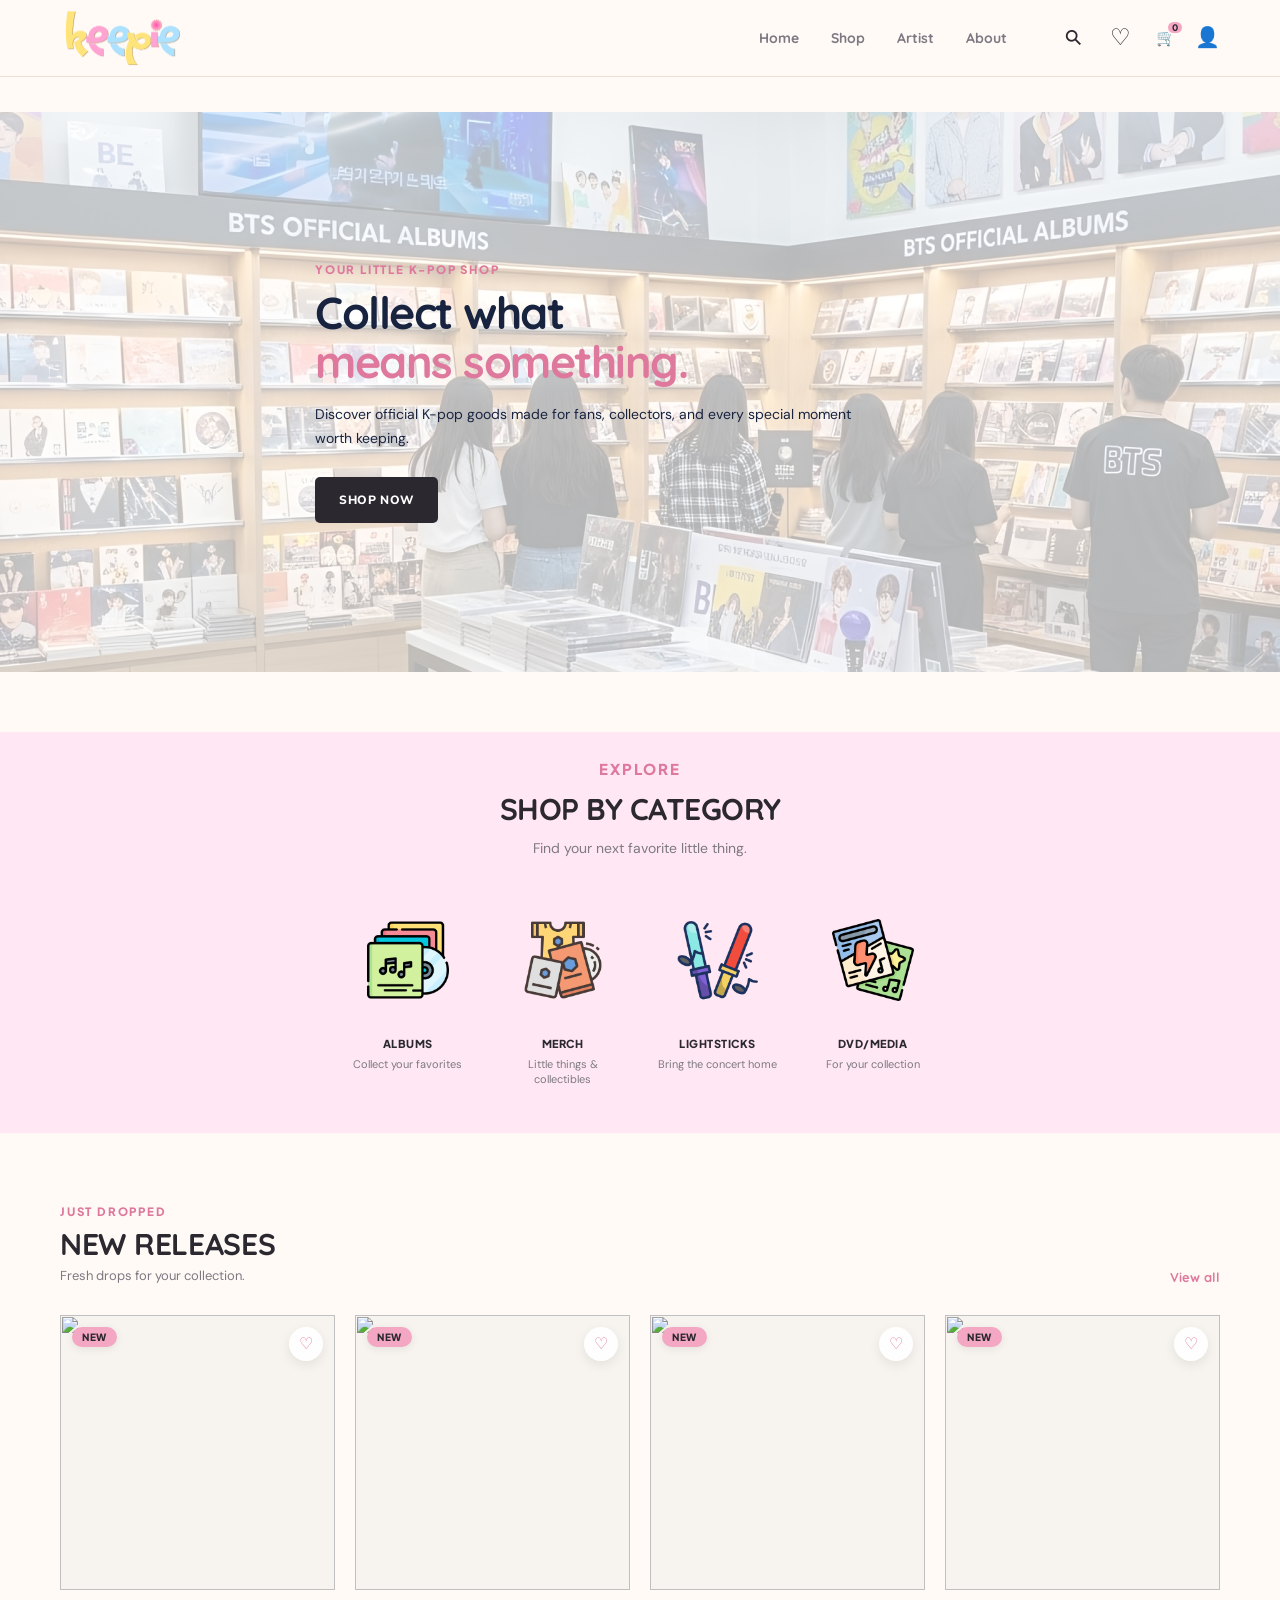
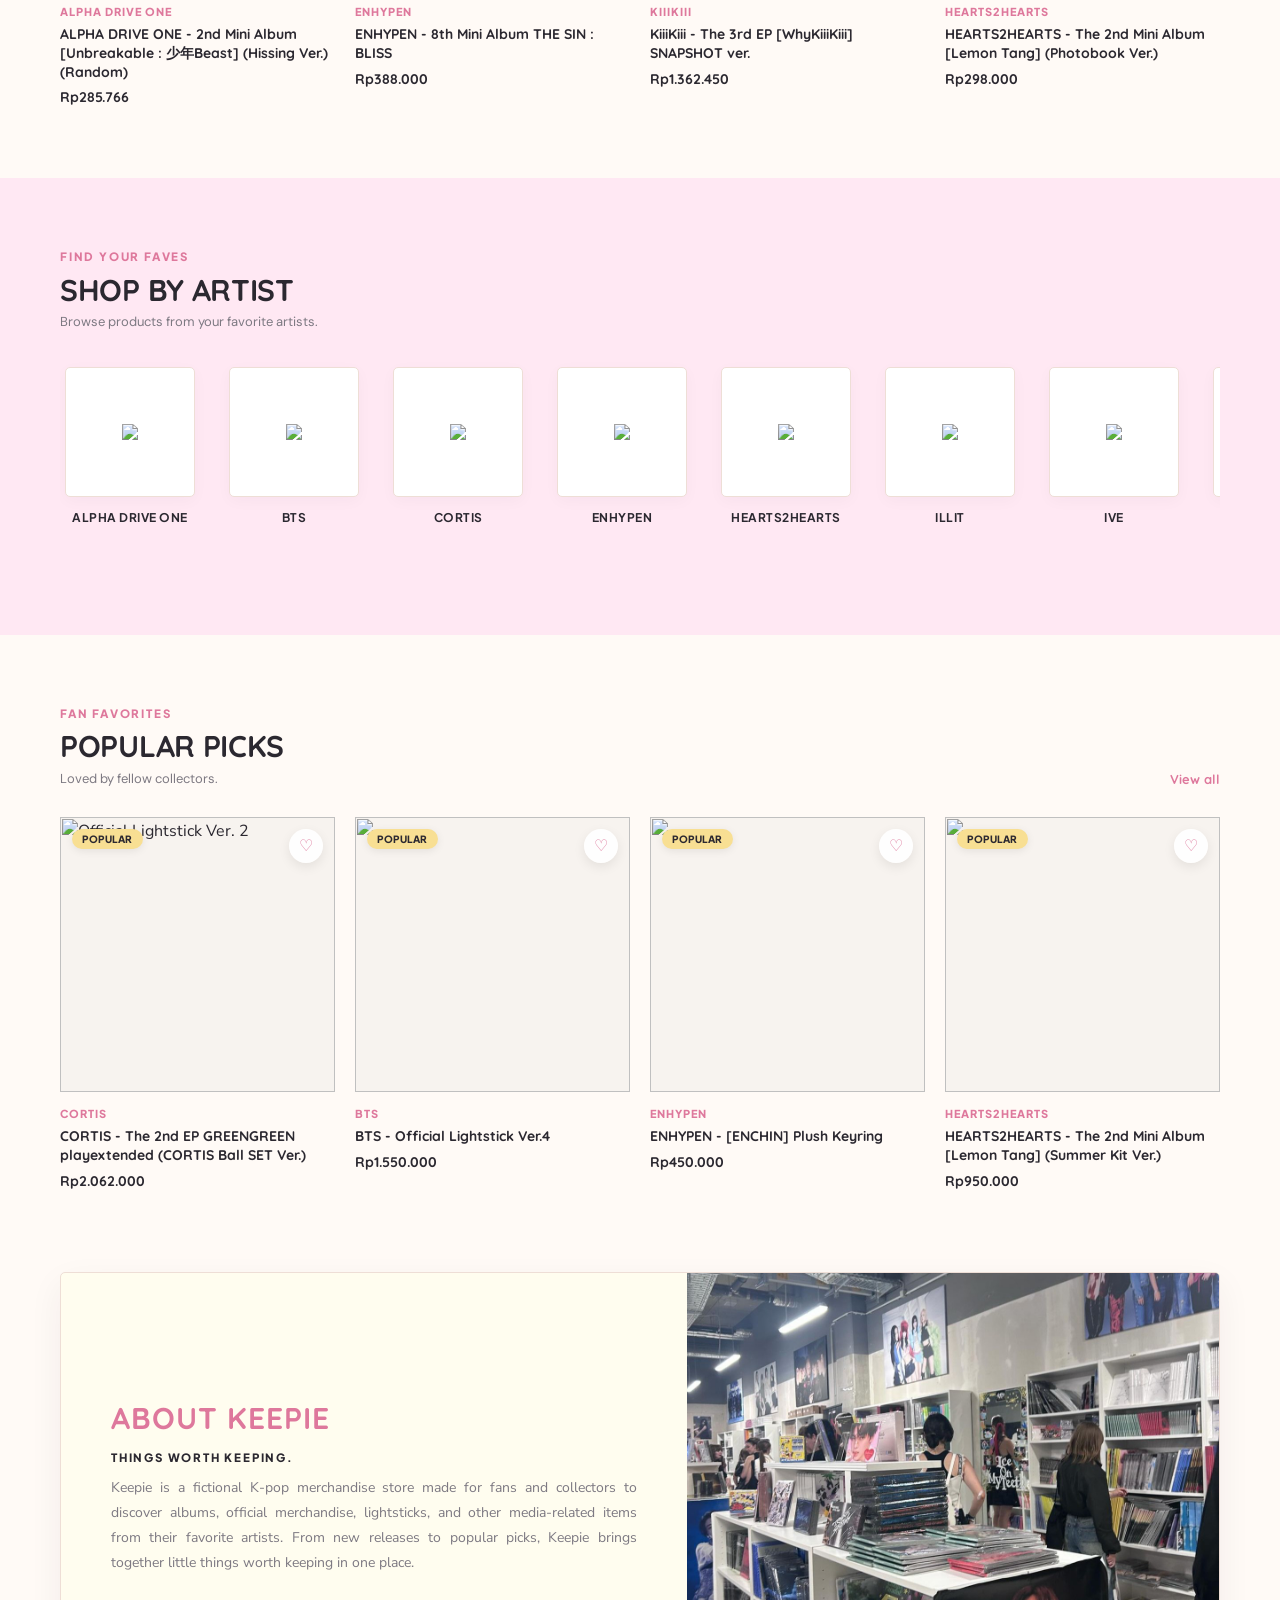
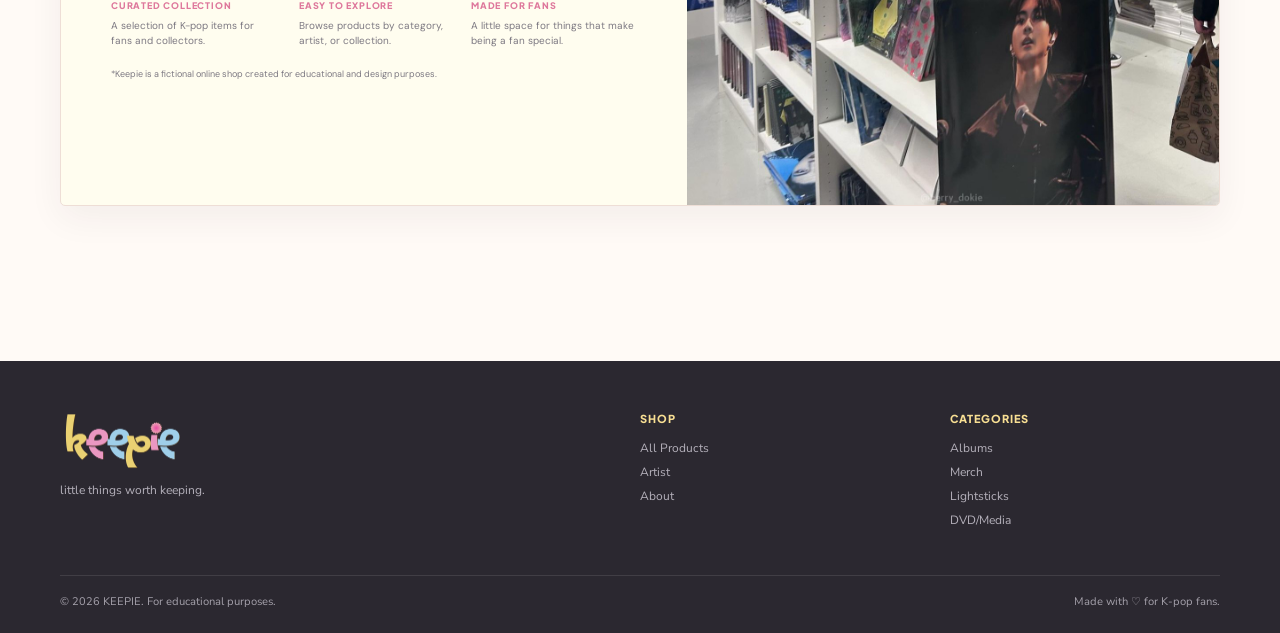
==== index.html @ accd7c85 "Update and rename home.html to index.html" ====
<html>
<head>
    <meta charset="UTF-8">
    <meta name="viewport" content="width=device-width, initial-scale=1.0">
    <title> Home - KEEPIE </title>

    <!-- font yang dipake -->
    <link rel="preconnect" href="https://fonts.googleapis.com">
    <link rel="preconnect" href="https://fonts.gstatic.com" crossorigin>
    <link href="https://fonts.googleapis.com/css2?family=DM+Sans:wght@400;500;600;700&family=Nunito+Sans:wght@400;500;600;700;800&family=Plus+Jakarta+Sans:wght@400;500;600;700;800&family=Quicksand:wght@600;700&display=swap" rel="stylesheet">

    <!-- hubungin ke file .css-->
    <link rel="stylesheet" href="stylekeepie.css" type="text/css">
</head>
<body>

<!--navbar-->
<header class="site-header">
    <div class="container nav">
        <a class="logo-link" href="index.html"><img src="logo.png" class="site-logo"></a>
        <nav class="desktop-nav">
            <a class="active" href="index.html">Home</a>
            <a href="shop.html">Shop</a>
            <a href="index.html#shop-by-group">Artist</a>
            <a href="index.html#about">About</a>
        </nav>
        <div class="nav-tools">
            <button class="search-btn" type="button" aria-label="Search">&#9906;</button>
            <form class="nav-search" id="navSearch">
                <input type="text" id="searchInput" placeholder="Search products..." autocomplete="off">
            </form>
            <a href="wishlist.html" class="wishlist-btn" aria-label="wishlist">♡</a>
            <a href="cart.html" class="cart-btn" aria-label="Cart"><span class="cart-icon"> &#128722;<b class="cart-count">0</b></span></a>
            <button class="profile-btn" type="button" id="profileBtn" aria-label="Profile">&#128100;</button>
            <button class="menu-btn" aria-label="Menu">&#9776;</button>
        </div>
    </div>
    <div class="mobile-menu">
        <a href="index.html">Home</a>
        <a href="shop.html">Shop</a>
        <a href="index.html#shop-by-group">Artist</a>
        <a href="index.html#about">About</a>
    </div>
</header>

<main>

<!-- hero section -->
<section class="hero">
    <div class="container hero-inner">
        <div class="hero-copy">
            <p class="kicker">YOUR LITTLE K-POP SHOP</p>
            <h1>Collect what<br><em>means something.</em></h1>
            <p class="hero-text">
                Discover official K-pop goods made for fans, collectors,
                and every special moment worth keeping.
            </p>
            <a class="btn btn-dark" href="shop.html">SHOP NOW</a>
        </div>
    </div>
</section>

<!-- kateoiri section -->
<section class="category-band">
    <div class="container section category-section">
    <div class="category-header">
        <p class="kicker">EXPLORE </p>
        <h2>SHOP BY CATEGORY</h2>
        <p>Find your next favorite little thing.</p>
    </div>
        <div class="category-grid">
            <a class="category-item" href="shop.html?category=albums">
                <div class="category-box cat-albums">
                    <img src="album.png" alt="Albums" class="category-icon-img">
                </div>
                <span class="category-name">ALBUMS</span>
                <span class="category-desc">Collect your favorites</span>
            </a>

            <a class="category-item" href="shop.html?category=merch">
                <div class="category-box cat-merchandise">
                    <img src="merchandise.png" alt="Official MD" class="category-icon-img">
                </div>
                <span class="category-name">Merch</span>
                <span class="category-desc">Little things &amp; collectibles</span>
            </a>

            <a class="category-item" href="shop.html?category=lightsticks">
                <div class="category-box cat-lightsticks">
                    <img src="lightstick.png" alt="Lightsticks" class="category-icon-img">
                </div>
                <span class="category-name">LIGHTSTICKS</span>
                <span class="category-desc">Bring the concert home</span>
            </a>

            <a class="category-item" href="shop.html?category=dvd/media">
                <div class="category-box cat-dvdmedia">
                    <img src="dvdmedia.png" alt="DVD/Media" class="category-icon-img">
                </div>
                <span class="category-name">DVD/Media</span>
                <span class="category-desc">For your collection</span>
            </a>
        </div>
    </div>
</section>

<!-- new releases-->
<section class="container section">
    <div class="section-head">
        <div>
            <p class="kicker">JUST DROPPED</p>
            <h2>NEW RELEASES</h2>
            <p>Fresh drops for your collection.</p>
        </div>
        <a class="view-link" href="shop.html?filter=new">View all</a>
    </div>

    <div class="product-grid">
        <a class="product-card" href="product.html?product=1" data-product-id="1">
            <div class="product-photo">
                <span class="badge">NEW</span><span class="heart" data-product-id="1"> &#9825;</span>
                <img src="https://en.mnetplusmerch.com/web/product/big/202608/77d83eed0f9fd78871eaca6d28cc9b85.jpg" class="product-img">
            </div>
            <p class="product-group">ALPHA DRIVE ONE</p>
            <h3>ALPHA DRIVE ONE - 2nd Mini Album [Unbreakable : 少年Beast] (Hissing Ver.) (Random)</h3>
            <strong>Rp285.766</strong>
        </a>

        <a class="product-card" href="product.html?product=2" data-product-id="2">
            <div class="product-photo">
                <span class="badge">NEW</span><span class="heart" data-product-id="2"> &#9825;</span>
                <img src="https://i.pinimg.com/736x/ba/cd/47/bacd47ed489b3a46aad5fe99c3434fbf.jpg" class="product-img">
            </div>
            <p class="product-group">ENHYPEN</p>
            <h3>ENHYPEN - 8th Mini Album THE SIN : BLISS</h3>
            <strong>Rp388.000</strong>
        </a>

        <a class="product-card" href="product.html?product=3" data-product-id="3">
            <div class="product-photo">
                <span class="badge">NEW</span><span class="heart" data-product-id="3"> &#9825;</span>
                <img src="https://i.pinimg.com/736x/39/43/08/3943081c1018b08b7e806b2ec2270108.jpg" class="product-img">
            </div>
            <p class="product-group">KiiiKiii</p>
            <h3>KiiiKiii - The 3rd EP [WhyKiiiKiii] SNAPSHOT ver.</h3>
            <strong>Rp1.362.450</strong>
        </a>

        <a class="product-card" href="product.html?product=4" data-product-id="4">
            <div class="product-photo">
                <span class="badge">NEW</span><span class="heart" data-product-id="4"> &#9825;</span>
                <img src="https://i.pinimg.com/736x/1f/88/e7/1f88e73968ad3a13d654480c8b412fb5.jpg" class="product-img">
            </div>
            <p class="product-group">HEARTS2HEARTS</p>
            <h3>HEARTS2HEARTS - The 2nd Mini Album [Lemon Tang] (Photobook Ver.)</h3>
            <strong>Rp298.000</strong>
        </a>
    </div>
</section>

<!-- by artist -->
<section class="groups-band" id="shop-by-group">
    <div class="container section">
        <div class="section-head">
            <div>
                <p class="kicker">FIND YOUR FAVES </p>
                <h2>SHOP BY ARTIST</h2>
                <p>Browse products from your favorite artists.</p>
            </div>
        </div>

        <!-- scroll kesamping -->
        <div class="group-scroll-container">
            <div class="group-track">
                <a class="group-item" href="shop.html?group=alphadriveone">
                    <div class="group-avatar">
                        <img src="https://i.pinimg.com/736x/3d/17/e4/3d17e4671a543151f9c7dec17cc8c8da.jpg" class="group-img">
                    </div>
                    <span class="group-name">ALPHA DRIVE ONE</span>
                </a>

                <a class="group-item" href="shop.html?group=bts">
                    <div class="group-avatar">
                        <img src="https://i.pinimg.com/1200x/a9/f1/ea/a9f1ea6ccdd4980c99dd8baee9d8cbe6.jpg" class="group-img">
                    </div>
                    <span class="group-name">BTS</span>
                    </a>

                <a class="group-item" href="shop.html?group=cortis">
                    <div class="group-avatar">
                        <img src="https://i.pinimg.com/736x/c2/b3/9b/c2b39b810b030048a4a2a748a4bba0ff.jpg" class="group-img">
                    </div>
                    <span class="group-name">CORTIS</span>
                </a>

                <a class="group-item" href="shop.html?group=enhypen">
                    <div class="group-avatar">
                        <img src="https://i.pinimg.com/736x/a4/cb/b9/a4cbb91c7441c256dba96472b3757f2f.jpg" class="group-img">
                    </div>
                    <span class="group-name">ENHYPEN</span>
                </a>

                <a class="group-item" href="shop.html?group=hearts2hearts">
                    <div class="group-avatar">
                        <img src="https://i.pinimg.com/736x/79/db/74/79db74cd44ca5c2ebd9c15b95bd6b8ca.jpg" class="group-img">
                    </div>
                    <span class="group-name">HEARTS2HEARTS</span>
                </a>

                <a class="group-item" href="shop.html?group=illit">
                    <div class="group-avatar">
                        <img src="https://i.pinimg.com/736x/29/01/ae/2901aeef17a4381ca5fa66e396f19869.jpg" class="group-img">
                    </div>
                    <span class="group-name">ILLIT</span>
                </a>

                <a class="group-item" href="shop.html?group=ive">
                    <div class="group-avatar">
                        <img src="https://i.pinimg.com/1200x/51/da/a6/51daa644cd45152089a0c32e3e23a999.jpg" class="group-img">
                    </div>
                    <span class="group-name">IVE</span>
                </a>

                <a class="group-item" href="shop.html?group=kiiikiii">
                    <div class="group-avatar">
                        <img src="https://i.pinimg.com/736x/4d/80/db/4d80db79898eb2b224d85000b3ace02d.jpg" class="group-img">
                    </div>
                        <span class="group-name">KiiiKiii</span>
                </a>

                <a class="group-item" href="shop.html?group=lesserafim">
                    <div class="group-avatar">
                        <img src="https://i.pinimg.com/736x/5c/13/bf/5c13bf37fbbac768f5382a1f93b47a56.jpg" class="group-img">
                    </div>
                    <span class="group-name">LE SSERAFIM</span>
                </a>

                <a class="group-item" href="shop.html?group=lngshot">
                    <div class="group-avatar">
                        <img src="https://i.pinimg.com/736x/2b/59/7f/2b597f3d410b8467bdf4d1f2b4db43e2.jpg" class="group-img">
                    </div>
                    <span class="group-name">LNGSHOT</span>
                </a>

                <a class="group-item" href="shop.html?group=seventeen">
                    <div class="group-avatar">
                        <img src="https://i.pinimg.com/736x/79/33/b9/7933b981bbcf4d7626b9b40b9a315b5c.jpg" class="group-img">
                    </div>
                    <span class="group-name">SEVENTEEN</span>
                </a>

                <a class="group-item" href="shop.html?group=txt">
                    <div class="group-avatar">
                        <img src="https://i.pinimg.com/736x/33/79/9e/33799ea0cb477bab11f91ab8d3fb42dd.jpg" class="group-img">
                    </div>
                    <span class="group-name">TOMORROW X TOGETHER</span>
                </a>
            </div>
        </div>
    </div>
</section>

<!-- populer section -->
<section class="container section">
    <div class="section-head">
        <div>
            <p class="kicker">FAN FAVORITES</p>
            <h2>POPULAR PICKS</h2>
            <p>Loved by fellow collectors.</p>
        </div>
        <a class="view-link" href="shop.html?filter=popular">View all</a>
    </div>

    <div class="product-grid">
        <a class="product-card" href="product.html?product=5" data-product-id="5">
            <div class="product-photo">
                <span class="badge popular">POPULAR</span><span class="heart" data-product-id="5">&#9825;</span>
                <img src="https://i.pinimg.com/1200x/25/65/44/25654432dec73aa7f041a34bcf419764.jpg" alt="Official Lightstick Ver. 2" class="product-img">
            </div>
            <p class="product-group">CORTIS</p>
            <h3>CORTIS - The 2nd EP GREENGREEN playextended (CORTIS Ball SET Ver.)</h3>
            <strong>Rp2.062.000</strong>
        </a>

        <a class="product-card" href="product.html?product=6" data-product-id="6">
            <div class="product-photo">
            <span class="badge popular">POPULAR</span><span class="heart" data-product-id="6">&#9825;</span>
            <img src="https://i.pinimg.com/736x/e0/84/32/e08432169a80a53afdbaaf6c011c9276.jpg" class="product-img">
            </div>
            <p class="product-group">BTS</p>
            <h3>BTS - Official Lightstick Ver.4</h3>
            <strong>Rp1.550.000</strong>
        </a>

        <a class="product-card" href="product.html?product=7" data-product-id="7">
            <div class="product-photo">
                <span class="badge popular">POPULAR</span><span class="heart" data-product-id="7">&#9825;</span>
                <img src="https://cdn-contents.weverseshop.io/public/shop/43b265eab5c2b5bc89a45ef41bae728a.png?w=720&q=95" class="product-img">
            </div>
            <p class="product-group">ENHYPEN</p>
            <h3>ENHYPEN - [ENCHIN] Plush Keyring </h3>
            <strong>Rp450.000</strong>
        </a>

        <a class="product-card" href="product.html?product=8" data-product-id="8">
            <div class="product-photo">
                <span class="badge popular">POPULAR</span><span class="heart" data-product-id="8">&#9825;</span>
                <img src="https://i.pinimg.com/1200x/b7/aa/41/b7aa41b683fe184dc34773e92db7ea4a.jpg" class="product-img">
            </div>
            <p class="product-group">HEARTS2HEARTS</p>
            <h3>HEARTS2HEARTS - The 2nd Mini Album [Lemon Tang] (Summer Kit Ver.)</h3>
            <strong>Rp950.000</strong>
        </a>
    </div>
</section>
</main>

<!-- about section -->
<section class="about-intro" id="about">
    <div class="container">
        <div class="about-intro-inner">
            <div class="about-intro-content">
                <p class="about-label">ABOUT KEEPIE</p>
                <h2>THINGS WORTH KEEPING.</h2>
                <p class="about-text">
                    Keepie is a fictional K-pop merchandise store made for
                    fans and collectors to discover albums, official
                    merchandise, lightsticks, and other media-related items
                    from their favorite artists. From new releases to popular picks, Keepie brings together
                    little things worth keeping in one place.
                </p>
                <div class="about-features">
                    <div class="about-feature">
                        <strong>CURATED COLLECTION</strong>
                        <span>A selection of K-pop items for fans and collectors.</span>
                    </div>
                    <div class="about-feature">
                        <strong>EASY TO EXPLORE</strong>
                        <span>Browse products by category, artist, or collection.</span>
                    </div>
                    <div class="about-feature">
                        <strong>MADE FOR FANS</strong>
                        <span>A little space for things that make being a fan special.</span>
                    </div>
                </div>
                <p class="about-note">
                    *Keepie is a fictional online shop created for educational
                    and design purposes.
                </p>
            </div>
            <div class="about-intro-image">
                <img src="about.jpg" alt="Keepie collection">
            </div>
        </div>
    </div>
</section>

<!-- footer -->
<footer class="footer">
    <div class="container footer-grid">
        <div>
            <a class="logo-link footer-logo" href="index.html">
                <img src="logo.png" alt="KEEPIE Logo" class="site-logo">
            </a><p>little things worth keeping.</p>
        </div>
        <div>
            <h4>Shop</h4>
            <a href="shop.html">All Products</a>
            <a href="index.html#shop-by-group">Artist</a>
            <a href="index.html#about">About</a>
        </div>
        <div>
            <h4>Categories</h4>
            <a href="shop.html?category=albums">Albums</a>
            <a href="shop.html?category=merch">Merch</a>
            <a href="shop.html?category=lightsticks">Lightsticks</a>
            <a href="shop.html?category=photocards">DVD/Media</a>
        </div>
    </div>
    <div class="container footer-bottom">
        &copy; 2026 KEEPIE. For educational purposes. <span>Made with &#9825; for K-pop fans.</span>
    </div>
</footer>

<!-- kartu login -->
<div class="login-modal" id="loginModal">
    <div class="login-box">
        <button type="button" class="login-close" id="loginClose" > × </button>
        <p class="login-kicker">WELCOME TO KEEPIE</p>
        <h2>Login to continue</h2>
        <p class="login-description">
            Please log in before adding products to your cart or making a purchase.
        </p>
        <div class="login-form-group">
            <label for="loginUsername">Username or Email</label>
            <input type="text" id="loginUsername" placeholder="Your username or email" >
        </div>
        <div class="login-form-group">
            <label for="loginPassword">Password</label>
            <input type="password" id="loginPassword" placeholder="Your password" >
        </div>
        <p class="login-error" id="loginError"></p>
        <button type="button" class="login-submit" id="loginSubmit" > LOGIN </button>
    </div>
</div>

<script src="keepie.js"></script>

</body>
</html>
---- stylekeepie.css ----
/*  ==========
    menu home
    ==========*/
* {
    margin: 0;
    padding: 0;
    box-sizing: border-box;
}

:root {
    --cream: #fffaf6;
    --white: #ffffff;
    --ink: #2b2830;
    --muted: #7d7982;
    --pink: #f4a7c2;
    --pink-dark: #de789c;
    --pink-soft: #fde8f0;
    --blue: #b9dff2;
    --blue-soft: #eaf6fc;
    --yellow: #f8df93;
    --yellow-soft: #fff6d8;
    --lav: #dac9ed;
    --lav-soft: #f3ecfa;
    --border: #eeded6;
    --shadow: 0 12px 35px rgba(43, 40, 48, 0.06);
    --radius: 20px;
    --max: 1160px;
}

html { scroll-behavior: smooth; }

body {
    font-family: 'Nunito Sans', Arial, sans-serif;
    color: var(--ink);
    background-color: var(--cream);
    line-height: 1.5;
}

a { text-decoration: none; color: inherit; }

button { font: inherit; }

.container {
    width: min(calc(100% - 48px), var(--max));
    margin-left: auto;
    margin-right: auto;
}

/* ==header, navbar== */
.site-header {
    position: sticky;
    top: 0;
    z-index: 50;
    background-color: rgba(255, 250, 246, 0.95);
    border-bottom: 1px solid var(--border);
}

.nav {
    height: 76px;
    display: flex;
    align-items: center;
    gap: 40px;
}
.logo-link { display: inline-flex; align-items: center; }
.site-logo {
    height: 60px;
    width: auto;
    object-fit: contain;
    display: block;
}

.desktop-nav {
    display: flex;
    gap: 32px;
    margin-left: auto;
}
.desktop-nav a {
    font-family: 'Quicksand', sans-serif;
    font-size: 14px;
    font-weight: 700;
    color: var(--muted);
    transition: color 0.2s ease;
}
.desktop-nav a:hover,
.desktop-nav .active {
    color: var(--pink-dark);
}
.search-btn:hover,
.wishlist-btn:hover,
.cart-btn:hover {
    color: var(--pink-dark);
}
.nav-tools {
    display: flex;
    align-items: center;
    gap: 12px;
    margin-left: 10px;
}

.search-btn {
    width: 34px;
    height: 34px;
    display: flex;
    align-items: center;
    justify-content: center;
    border: none;
    background: transparent;
    font-size: 21px;
    color: var(--ink);
    transform: rotate(-45deg);
    cursor: pointer;
}
.nav-search { display: none; }
.nav-search.show { display: block; }
.nav-search input {
    width: 220px;
    height: 34px;
    padding: 0 14px;
    border: 1px solid var(--border);
    border-radius: 20px;
    background-color: white;
    color: var(--ink);
    font-family: 'Plus Jakarta Sans', sans-serif;
    font-size: 12px;
    outline: none;
}
.nav-search input:focus { border-color: var(--pink-dark); }

.wishlist-btn {
    width: 34px;
    height: 34px;
    display: flex;
    align-items: center;
    justify-content: center;
    border: none;
    background: transparent;
    color: var(--ink);
    font-size: 23px;
    cursor: pointer;
}
.wishlist-btn.active { color: var(--pink-dark); }

.cart-btn {
    width: 34px;
    height: 34px;
    display: flex;
    align-items: center;
    justify-content: center;
    border: none;
    background: transparent;
    color: var(--ink);
    padding: 0;
    cursor: pointer;
}
.cart-icon {
    position: relative;
    display: inline-flex;
    align-items: center;
    justify-content: center;
}
.cart-count {
    position: absolute;
    top: -6px;
    right: -8px;
    min-width: 15px;
    height: 15px;
    padding: 0 4px;
    border-radius: 999px;
    background-color: var(--pink);
    color: var(--ink);
    font-family: 'Plus Jakarta Sans', sans-serif;
    font-size: 9px;
    font-weight: 800;
    display: flex;
    align-items: center;
    justify-content: center;
    border: 2px solid var(--cream);
}
.menu-btn {
    display: none;
    border: 0;
    background: none;
    font-size: 24px;
    cursor: pointer;
}
.profile-btn {
    border: none;
    background: none;
    padding: 0;
    font-size: 20px;
    cursor: pointer;
    color: inherit;
}
.mobile-menu {
    display: none;
}

/* ==hero section== */
.hero { padding: 35px 0 60px; }
.hero-inner {
    width: 100%;
    max-width: none;
    min-height: 560px;
    border-radius: 0;
    overflow: hidden;
    display: flex;
    align-items: center;
    justify-content: center;
    background-image:
        linear-gradient(
            rgba(255, 255, 255, 0.70),
            rgba(255, 255, 255, 0.70)
        ), url("herosection.jpg");
    background-size: cover;
    background-position: center;
    padding: 70px 60px;
    box-shadow: none;
}
.kicker {
    font-family: 'Plus Jakarta Sans', sans-serif;
    font-size: 11.5px;
    font-weight: 800;
    letter-spacing: 1.8px;
    color: var(--pink-dark) ;
    margin-bottom: 10px;
}
.hero .kicker { color: var(--pink-dark); }
.hero h1 {
    font-family: 'Quicksand', sans-serif;
    font-weight: 700;
    color: #18233f;
    font-size: clamp(32px, 3.5vw, 48px);
    line-height: 1.08;
    letter-spacing: -1.5px;
}
.hero h1 em { font-style: normal; color: var(--pink-dark); }
.hero-text {
    max-width: 540px;
    margin: 18px 0 26px;
    color: #18233f;
    font-family: 'DM Sans', sans-serif;
    font-size: 14px;
    font-weight: 400;
    line-height: 1.7;
    margin: 18px 0 26px;
}
.hero-copy {
    width: 100%;
    max-width: 650px;
    margin: 0 auto;
    text-align: left;
}

.btn {
    display: inline-flex;
    align-items: center;
    justify-content: center;
    min-height: 46px;
    padding: 0 24px;
    border-radius: 5px;
    font-family: 'Nunito Sans', sans-serif;
    font-size: 12px;
    font-weight: 800;
    letter-spacing: 0.6px;
}
.btn-dark { background-color: var(--ink); color: #ffffff; }
.btn-dark:hover { background-color: var(--pink-dark); transform: translateY(-2px); }
.btn-white { background-color: #ffffff; color: var(--ink); }

/* ==section common== */
.section { padding: 70px 0; }
.section-head {
    display: flex;
    justify-content: space-between;
    align-items: flex-end;
    gap: 20px;
    margin-bottom: 28px;
}
.section-head > div {
    display: flex;
    flex-direction: column;
    align-items: flex-start;
}
.section-head .kicker { margin-bottom: 7px; }
.section-head h2 {
    margin: 0;
    font-family: 'Quicksand', sans-serif;
    font-weight: 700;
    font-size: 30px;
    line-height: 1.15;
    letter-spacing: -0.3px;
}
.section-head p:last-child {
    color: var(--muted);
    font-family: 'DM Sans', sans-serif;
    font-size: 13px;
    font-weight: 400;
    line-height: 1.6;
    margin-top: 5px;
}

.view-link {
    font-family: 'Quicksand', sans-serif;
    font-size: 13px;
    font-weight: 700;
    color: var(--pink-dark);
}

/* ==kategori section== */
.category-band { background-color: #ffe8f3; }
.category-section { padding: 40px 0 60px; /* Jarak atas-bawah pas dan tidak bolong */ }
.category-header { text-align: center; margin-bottom: 36px; }
.category-header .kicker {
    display: inline-block;
    margin-bottom: 6px;
    font-family: 'Plus Jakarta Sans', sans-serif;
    font-size: 15px;
    font-weight: 800;
    letter-spacing: 1.8px;
    color: var(--pink-dark);
}
.category-header h2 {
    font-family: 'Quicksand', sans-serif;
    font-size: 30px;
    font-weight: 700;
    letter-spacing: -0.5px;
    color: var(--ink);
}
.category-header p {
    color: var(--muted);
    font-family: 'DM Sans', sans-serif;
    font-size: 14px;
    font-weight: 400;
    line-height: 1.6;
    margin-top: 5px;
}
.category-grid {
    display: flex;
    justify-content: center;
    align-items: flex-start;
    gap: 40px;
    flex-wrap: wrap;
}
.category-item {
    display: flex;
    flex-direction: column;
    align-items: center;
    text-align: center;
    width: 150px;
    text-decoration: none;
    transition: transform 0.22s ease;
}
.category-item:hover { transform: translateY(-6px); }
.category-box {
    width: 130px !important;
    height: 130px !important;
    aspect-ratio: 1 / 1;
    border-radius: 0;
    background: transparent;
    display: flex;
    align-items: center;
    justify-content: center;
    padding: 24px;
    border: 0;
    box-shadow: none;
    transition: transform 0.22s ease, box-shadow 0.22s ease;
}
.category-item:hover .category-box {
    box-shadow: 0 12px 28px rgba(43, 40, 48, 0.1);
    transform: scale(1.05);
}

.cat-albums,
.cat-merchandise,
.cat-lightsticks,
.cat-dvdmedia { background-color: #ffe8f3 !important; }

.category-icon-img {
    max-width: 100%;
    max-height: 100%;
    width: auto;
    height: auto;
    object-fit: contain;
    display: block;
}
.category-name {
    font-family: 'Plus Jakarta Sans', sans-serif;
    font-size: 13px;
    font-weight: 800;
    letter-spacing: 0.8px;
    margin-top: 14px;
    color: var(--ink);
    text-transform: uppercase;
}
.category-desc {
    font-family: 'DM Sans', sans-serif;
    font-size: 11px;
    font-weight: 400;
    color: var(--muted);
    margin-top: 4px;
    line-height: 1.4;
}

/* ==produk grid== */
.product-grid {
    display: grid;
    grid-template-columns: repeat(4, 1fr);
    gap: 20px;
}
.product-card {
    min-width: 0;
    display: flex;
    flex-direction: column;
}
.product-photo {
    width: 100%;
    aspect-ratio: 1 / 1;
    position: relative;
    overflow: hidden;
    border-radius: 0;
    background-color: #f7f3ef;
}
.product-img {
    width: 100%;
    height: 100%;
    object-fit: cover;
    display: block;
    transition: transform 0.28s ease;
}
.product-card:hover .product-img { transform: scale(1.04); }

.badge {
    position: absolute;
    z-index: 10;
    left: 12px;
    top: 12px;
    background-color: var(--pink);
    color: var(--ink);
    padding: 5px 10px;
    border-radius: 999px;
    font-family: 'Plus Jakarta Sans', sans-serif;
    font-size: 10px;
    font-weight: 800;
    letter-spacing: 0.5px;
    line-height: 1;
    pointer-events: none;
    box-shadow: 0 2px 8px rgba(0, 0, 0, 0.08);
}
.badge.popular { background-color: var(--yellow); }

.heart {
    position: absolute;
    z-index: 10;
    right: 12px;
    top: 12px;
    width: 34px;
    height: 34px;
    display: flex;
    align-items: center;
    justify-content: center;
    border-radius: 50%;
    background-color: rgba(255, 255, 255, 0.92);
    font-size: 16px;
    color: var(--pink-dark);
    box-shadow: 0 4px 12px rgba(0, 0, 0, 0.08);
    transition: transform 0.2s ease, background-color 0.2s ease;
}

.heart:hover { transform: scale(1.1); background-color: #ffffff; }

.product-group {
    font-family: 'Plus Jakarta Sans', sans-serif;
    color: var(--pink-dark);
    font-size: 11px;
    font-weight: 800;
    letter-spacing: 1px;
    margin-top: 14px;
    text-transform: uppercase;
}
.product-card h3 {
    font-family: 'Quicksand', sans-serif;
    font-size: 14px;
    font-weight: 700;
    line-height: 1.35;
    margin-top: 4px;
    color: var(--ink);
}
.product-card strong {
    font-size: 14px;
    display: block;
    margin-top: 6px;
    color: var(--ink);
    font-family: 'Quicksand', sans-serif;
    font-weight: 700;
}

/* ==shop by group== */
.groups-band { background-color: #ffe8f3; }
/* css scroll kesamping */
.group-scroll-container {
    width: 100%;
    overflow-x: auto;
    overflow-y: hidden;
    padding-bottom: 14px;
    scroll-behavior: smooth;
    -webkit-overflow-scrolling: touch;
    scroll-snap-type: x mandatory;
}
.group-scroll-container::-webkit-scrollbar { height: 6px; }
.group-scroll-container::-webkit-scrollbar-track {
    background: rgba(0, 0, 0, 0.04);
    border-radius: 999px;
}
.group-scroll-container::-webkit-scrollbar-thumb {
    background: var(--pink);
    border-radius: 999px;
}
.group-track {
    display: flex;
    gap: 24px;
    width: max-content;
    padding: 6px 4px;
}
.group-item {
    display: flex;
    flex-direction: column;
    align-items: center;
    text-align: center;
    width: 140px;
    scroll-snap-align: start;
    transition: transform 0.2s ease;
}
.group-item:hover { transform: translateY(-4px); }
.group-avatar {
    width: 130px;
    height: 130px;
    border-radius: 5px;
    background-color: #ffffff;
    border: 1px solid var(--border);
    display: flex;
    align-items: center;
    justify-content: center;
    padding: 16px;
    box-shadow: 0 4px 15px rgba(43, 40, 48, 0.03);
    transition: border-color 0.2s ease, box-shadow 0.2s ease;
}
.group-item:hover .group-avatar {
    border-color: var(--pink-dark);
    box-shadow: 0 8px 24px rgba(222, 120, 156, 0.15);
}
.group-img {
    max-width: 100%;
    max-height: 100%;
    object-fit: contain;
    display: block;
}
.group-name {
    font-family: 'Plus Jakarta Sans', sans-serif;
    font-size: 12px;
    font-weight: 700;
    letter-spacing: 0.5px;
    margin-top: 12px;
    color: var(--ink);
    text-transform: uppercase;
}
#shop-by-group { scroll-margin-top: 250px; }

/* ==about section== */
.about-intro { padding: 10px 0 70px; }
.about-intro-inner {
    min-height: 340px;
    display: grid;
    grid-template-columns: 1fr 0.85fr;
    align-items: stretch;
    overflow: hidden;
    background-color: #fffdef;
    border: 1px solid var(--border);
    border-radius: 5px;
    box-shadow: 0 12px 35px rgba(43, 40, 48, 0.06);
}
.about-intro-content {
    padding: 48px 50px;
    display: flex;
    flex-direction: column;
    justify-content: center;
}
.about-label {
    font-family: 'Quicksand', sans-serif;
    font-size: 30px;
    font-weight: 800;
    letter-spacing: 1px;
    color: var(--pink-dark);
    margin-bottom: 8px;
}
.about-intro-content h2 {
    font-family: 'Plus Jakarta Sans', sans-serif;
    font-size: 11.5px;
    font-weight: 800;
    letter-spacing: 1.8px;
    color: var(--ink-dark);
    margin-bottom: 8px;
}
.about-text {
    max-width: 540px;
    font-family: 'Nunito Sans', sans-serif;
    font-size: 14px;
    line-height: 1.8;
    color: var(--muted);
    text-align: justify;
}
.about-features {
    display: grid;
    grid-template-columns: repeat(3, 1fr);
    gap: 14px;
    margin-top: 24px;
}
.about-feature:nth-child(2) { padding-left: 8px; }
.about-feature {
    display: flex;
    flex-direction: column;
    gap: 5px;
}
.about-feature strong {
    font-family: 'Plus Jakarta Sans', sans-serif;
    font-size: 9px;
    font-weight: 800;
    letter-spacing: 0.8px;
    color: var(--pink-dark);
}
.about-feature span {
    font-family: 'DM Sans', sans-serif;
    font-size: 10px;
    line-height: 1.5;
    color: var(--muted);
}
.about-note {
    margin-top: 20px;
    font-family: 'DM Sans', sans-serif;
    font-size: 9px;
    line-height: 1.5;
    color: var(--muted);
}
.about-link {
    align-self: flex-start;
    margin-top: 24px;
    padding: 11px 20px;
    background-color: var(--ink);
    color: #ffffff;
    font-family: 'Nunito Sans', sans-serif;
    font-size: 11px;
    font-weight: 800;
    letter-spacing: 0.7px;
    border-radius: 5px;
    transition:
        transform 0.2s ease,
        background-color 0.2s ease;
}
.about-link:hover { transform: translateY(-2px); background-color: var(--pink-dark); }
.about-intro-image {
    min-height: 340px;
    overflow: hidden;
    background-color: #f5e9e4;
}
.about-intro-image img {
    width: 100%;
    height: 100%;
    object-fit: cover;
    display: block;
    transition: transform 0.4s ease;
}
.about-intro-inner:hover .about-intro-image img { transform: scale(1.03); }
#about { scroll-margin-top: 100px; }

/* ==footer== */
.footer {
    margin-top: 85px;
    background-color: #2b2830;
    color: #ffffff;
    padding: 50px 0 22px;
}
.footer-grid {
    display: grid;
    grid-template-columns: 2fr 1fr 1fr;
    gap: 40px;
}
.footer-logo .site-logo { filter: none; opacity: 0.9; }
.footer p {
    color: #b5b1bb;
    font-size: 12px;
    margin-top: 10px;
    display: block;
}
.footer h4 {
    font-family: 'Plus Jakarta Sans', sans-serif;
    font-size: 11px;
    font-weight: 800;
    letter-spacing: 1px;
    text-transform: uppercase;
    color: var(--yellow);
    margin-bottom: 12px;
}
.footer a:not(.logo-link) {
    display: block;
    color: #b5b1bb;
    font-size: 12px;
    margin: 6px 0;
    transition: color 0.2s ease;
}
.footer a:not(.logo-link):hover { color: #ffffff; }
.footer-bottom {
    margin-top: 40px;
    padding-top: 18px;
    border-top: 1px solid rgba(255, 255, 255, 0.1);
    display: flex;
    justify-content: space-between;
    color: #a4a0aa;
    font-size: 11px;
}

/*  ==========
    menu shop
    ==========*/
/* ==heading== */
.shop-heading { padding: 65px 0 35px; text-align: center; }
.shop-heading .kicker { margin-bottom: 8px; }
.shop-heading h1 {
    font-family: 'Quicksand', sans-serif;
    font-size: 42px;
    font-weight: 700;
    line-height: 1.1;
    color: var(--pink-dark);
    letter-spacing: -1px;
}
.shop-heading > .container > p:last-child {
    margin-top: 8px;
    color: var(--muted);
    font-family: 'DM Sans', sans-serif;
    font-size: 14px;
}
/* ==kategori== */
.category-section { padding: 20px 0 45px; }
.category-section .category-grid {
    display: flex;
    justify-content: center;
    align-items: flex-start;
    gap: 35px;
    flex-wrap: wrap;
}
.category-section .category-item {
    width: 120px;
    border: none;
    background: transparent;
    padding: 0;
    cursor: pointer;
}
.category-section .category-icon {
    width: 95px;
    height: 95px;
    margin: 0 auto;
    display: flex;
    align-items: center;
    justify-content: center;
    background-color: var(--cream);
    border: 0;
    border-radius: 50%;
    padding: 16px;
    transition:
        transform 0.2s ease,
        border-color 0.2s ease;
}
.category-section .category-item:hover .category-icon {
    transform: scale(1.05);
    border-color: var(--pink-dark);
}
.category-section .category-item.active .category-icon {
    background-color: var(--pink-soft);
    border-color: var(--pink);
}
.category-section .category-icon img {
    width: 100%;
    height: 100%;
    object-fit: contain;
}
.category-section .category-all { font-size: 30px; color: var(--pink-dark); }
.category-section .category-name {
    display: block;
    margin-top: 11px;
    font-family: 'Plus Jakarta Sans', sans-serif;
    font-size: 11px;
    font-weight: 800;
    letter-spacing: 0.5px;
    color: var(--ink);
}
/* ==filter, sort, reset== */
.shop-controls { padding: 10px 0 30px; }
.controls-inner {
    display: flex;
    justify-content: space-between;
    align-items: center;
    gap: 20px;
    border-top: 1px solid var(--border);
    border-bottom: 1px solid var(--border);
    padding: 18px 0;
}
.filter-area {
    display: flex;
    align-items: center;
    gap: 20px;
}
.filter-label {
    font-family: 'Plus Jakarta Sans', sans-serif;
    font-size: 11px;
    font-weight: 800;
    letter-spacing: 1px;
    color: var(--ink);
}
.filter-select, .sort-select {
    display: flex;
    align-items: center;
    gap: 6px;
    font-family: 'DM Sans', sans-serif;
    font-size: 12px;
    color: var(--muted);
}
.filter-select select, .sort-select select {
    border: none;
    outline: none;
    background: transparent;
    font-family: 'DM Sans', sans-serif;
    font-size: 12px;
    font-weight: 600;
    color: var(--ink);
    cursor: pointer;
}
.reset-btn {
    border: none;
    background: transparent;
    padding: 0;
    font-family: 'DM Sans', sans-serif;
    font-size: 12px;
    font-weight: 600;
    color: var(--ink);
    cursor: pointer;
}
.reset-btn:hover { color: var(--pink-dark); }
.sort-select { color: var(--muted); }

/* ==area produk== */
.product-section { padding: 20px 0 70px; }
.product-top {
    display: flex;
    justify-content: space-between;
    align-items: center;
    margin-bottom: 22px;
}
#productCount, #activeFilterText {
    font-family: 'DM Sans', sans-serif;
    font-size: 12px;
    color: var(--muted);
}
#activeFilterText { color: var(--pink-dark); font-weight: 600; }
.product-section .product-grid { margin-top: 0 ; }
.empty-message {
    display: none;
    padding: 70px 20px;
    text-align: center;
}
.empty-message.show { display: block; }
.empty-message h2 { font-family: 'Quicksand', sans-serif; font-size: 22px; }
.empty-message p {
    margin-top: 7px;
    font-family: 'DM Sans', sans-serif;
    font-size: 13px;
    color: var(--muted);
}
.empty-message button {
    margin-top: 18px;
    border: none;
    background-color: var(--ink);
    color: #ffffff;
    padding: 11px 18px;
    border-radius: 5px;
    font-family: 'Nunito Sans', sans-serif;
    font-size: 11px;
    font-weight: 800;
    cursor: pointer;
}
.empty-message .about-link {
    display: inline-block;
    margin-top: 18px;
}
.empty-message button:hover { background-color: var(--pink-dark); }

/* ==pagination== */
.pagination {
    display: flex;
    justify-content: center;
    align-items: center;
    gap: 8px;
    margin-top: 45px;
}
.pagination button {
    min-width: 34px;
    height: 34px;
    padding: 0 10px;
    border: 1px solid var(--border);
    background-color: #ffffff;
    color: var(--ink);
    font-family: 'DM Sans', sans-serif;
    font-size: 12px;
    font-weight: 600;
    cursor: pointer;
    border-radius: 0;
    transition:
        background-color 0.2s ease,
        color 0.2s ease,
        border-color 0.2s ease;
}
.pagination button:hover { border-color: var(--pink); color: var(--pink-dark); }
.pagination button.active {
    background-color: var(--pink);
    border-color: var(--pink);
    color: var(--ink);
}
.pagination button:disabled { opacity: 0.4; cursor: default; }


/*  ==========
    menu cart
    ==========*/
.cart-section {
    padding: 55px 0 80px;
}

.cart-layout {
    display: grid;
    grid-template-columns: minmax(0, 1.7fr) minmax(300px, 0.8fr);
    gap: 45px;
    align-items: start;
}
/* items */
.cart-items {
    min-width: 0;
}
.cart-items-top {
    display: flex;
    justify-content: space-between;
    align-items: center;
    padding-bottom: 16px;
    border-bottom: 1px solid var(--border);
}
.cart-items-top h2,
.cart-summary h2 {
    font-family: 'Quicksand', sans-serif;
    font-size: 18px;
    font-weight: 700;
}
.cart-items-top span {
    color: var(--muted);
    font-size: 12px;
}
/* single cart item */
.cart-item {
    display: grid;
    grid-template-columns: 150px minmax(0, 1fr);
    gap: 22px;
    padding: 25px 0;
    border-bottom: 1px solid var(--border);
}
.cart-product-image {
    width: 150px;
    aspect-ratio: 1 / 1;
    background-color: #f7f3ef;
    overflow: hidden;
}
.cart-product-image img {
    width: 100%;
    height: 100%;
    object-fit: cover;
    display: block;
}
.cart-product-info {
    display: flex;
    flex-direction: column;
    min-width: 0;
}
.cart-product-group {
    font-family: 'Plus Jakarta Sans', sans-serif;
    color: var(--pink-dark);
    font-size: 10px;
    font-weight: 800;
    letter-spacing: 1px;
    text-transform: uppercase;
}
.cart-product-info h3 {
    font-family: 'Quicksand', sans-serif;
    font-size: 17px;
    font-weight: 700;
    margin-top: 5px;
}
.cart-product-option {
    color: var(--muted);
    font-size: 12px;
    margin-top: 6px;
}
.cart-product-price {
    font-family: 'Quicksand', sans-serif;
    font-size: 15px;
    margin-top: 8px;
}
/* quantity */
.cart-item-bottom {
    display: flex;
    justify-content: space-between;
    align-items: center;
    margin-top: auto;
    padding-top: 18px;
}
.cart-quantity {
    display: flex;
    align-items: center;
    border: 1px solid var(--border);
    width: fit-content;
}
.cart-quantity button {
    width: 30px;
    height: 30px;
    border: none;
    background-color: transparent;
    color: var(--ink);
    cursor: pointer;
}
.cart-quantity span {
    min-width: 30px;
    text-align: center;
    font-size: 12px;
}
.remove-item {
    border: none;
    background: transparent;
    color: var(--muted);
    font-size: 11px;
    cursor: pointer;
    text-decoration: underline;
}
.remove-item:hover {
    color: var(--pink-dark);
}
/* order summary */
.cart-summary {
    background-color: #ffffff;
    border: 1px solid var(--border);
    padding: 28px;
    position: sticky;
    top: 100px;
}
.summary-row {
    display: flex;
    justify-content: space-between;
    gap: 20px;
    margin-top: 20px;
    color: var(--muted);
    font-size: 12px;
}
.summary-row strong {
    color: var(--ink);
    font-family: 'Quicksand', sans-serif;
    font-size: 13px;
}
.summary-row span:last-child {
    text-align: right;
}
.summary-line {
    height: 1px;
    background-color: var(--border);
    margin: 22px 0;
}
.summary-total {
    display: flex;
    justify-content: space-between;
    align-items: center;
}
.summary-total span {
    font-family: 'Quicksand', sans-serif;
    font-weight: 700;
    font-size: 15px;
}
.summary-total strong {
    font-family: 'Quicksand', sans-serif;
    font-size: 18px;
}
.checkout-btn {
    width: 100%;
    margin-top: 25px;
    padding: 14px 20px;
    border: none;
    background-color: var(--pink);
    color: var(--ink);
    font-family: 'Plus Jakarta Sans', sans-serif;
    font-size: 11px;
    font-weight: 800;
    letter-spacing: 0.8px;
    cursor: pointer;
    transition: background-color 0.2s ease;
}
.checkout-btn:hover {
    background-color: var(--pink-dark);
}
.continue-shopping {
    display: block;
    text-align: center;
    margin-top: 18px;
    color: var(--muted);
    font-size: 11px;
}
.continue-shopping:hover {
    color: var(--pink-dark);
}
.cart-btn.active {
    color: var(--pink-dark);
}

/* ==notifikasi berhasil masuk keranjang== */
.cart-notification {
    position: fixed;
    left: 50%;
    bottom: 110px;
    z-index: 9999;
    padding: 13px 20px;
    background: var(--ink);
    color: var(--white);
    font-size: 14px;
    font-weight: 700;
    opacity: 0;
    visibility: hidden;
    transform: translate(-50%, 15px);
    transition: .3s ease;
}
.cart-notification.show {
    opacity: 1;
    visibility: visible;
    transform: translate(-50%, 0);
}
.cart-item {
    position: relative;
}
.cart-select {
    position: absolute;
    left: -24px;
    top: 50%;
    transform: translateY(-50%);
    z-index: 2;
}
.cart-checkbox {
    width: 17px;
    height: 17px;
    cursor: pointer;
}

/*  ======================
    halaman product detail
    ======================*/
.product-detail-section {
    padding: 45px 0 80px;
}
.back-to-shop {
    display: inline-block;
    margin-bottom: 28px;
    color: var(--muted);
    font-size: 14px;
    font-weight: 700;
    text-decoration: none;
}
.back-to-shop:hover {
    color: var(--pink-dark);
}
.product-detail {
    display: grid;
    grid-template-columns: 1fr 1fr;
    gap: 70px;
    align-items: start;
}
.product-detail-image {
    width: 100%;
    max-width: 520px;
}
.product-detail-image img {
    display: block;
    width: 100%;
    aspect-ratio: 1 / 1;
    object-fit: cover;
}
.product-detail-info {
    padding-top: 10px;
}
.product-detail-artist {
    margin: 0 0 10px;
    color: var(--pink-dark);
    font-size: 13px;
    font-weight: 800;
    letter-spacing: 1px;
    text-transform: uppercase;
}
.product-detail-info h1 {
    margin: 0 0 15px;
    color: var(--ink);
    font-size: 34px;
    line-height: 1.2;
}
.product-detail-price {
    margin: 0 0 25px;
    color: var(--ink);
    font-size: 22px;
    font-weight: 800;
}
.product-detail-description {
    margin: 0 0 30px;
    color: var(--muted);
    font-size: 15px;
    line-height: 1.8;
}
.product-option {
    margin-bottom: 22px;
}
.product-option label {
    display: block;
    margin-bottom: 9px;
    color: var(--ink);
    font-size: 14px;
    font-weight: 800;
}
.product-option select {
    width: 100%;
    max-width: 260px;
    padding: 12px 14px;
    border: 1px solid var(--border);
    background: var(--white);
    color: var(--ink);
    font-family: inherit;
    font-size: 14px;
    outline: none;
}
.product-option select:focus {
    border-color: var(--pink);
}
.product-quantity {
    display: flex;
    align-items: center;
    width: fit-content;
    border: 1px solid var(--border);
}
.product-quantity button {
    width: 38px;
    height: 38px;
    border: none;
    background: var(--white);
    color: var(--ink);
    font-size: 18px;
    cursor: pointer;
}
.product-quantity button:hover {
    background: var(--pink-soft);
}
.product-quantity span {
    width: 42px;
    text-align: center;
    color: var(--ink);
    font-size: 14px;
    font-weight: 700;
}
.product-actions {
    display: flex;
    gap: 12px;
    margin-top: 30px;
}
.add-to-cart-btn,
.purchase-btn {
    min-height: 46px;
    padding: 0 25px;
    border: none;
    font-family: inherit;
    font-size: 13px;
    font-weight: 800;
    letter-spacing: .4px;
    cursor: pointer;
}
.add-to-cart-btn {
    background: var(--ink);
    color: var(--white);
}
.add-to-cart-btn:hover {
    background: var(--pink-dark);
}
.purchase-btn {
    background: var(--pink);
    color: var(--white);
}
.purchase-btn:hover {
    background: var(--pink-dark);
}

/*  ===========
    kartu login
    ===========*/
.login-modal {
    display: none;
    position: fixed;
    inset: 0;
    z-index: 9999;
    background: rgba(0, 0, 0, .35);
    align-items: center;
    justify-content: center;
    padding: 20px;
}
.login-modal.show {
    display: flex;
}
.login-box {
    position: relative;
    width: 100%;
    max-width: 420px;
    background: var(--white);
    padding: 32px;
    box-shadow: 0 15px 40px rgba(0, 0, 0, .12);
}
.login-close {
    position: absolute;
    top: 12px;
    right: 15px;
    border: none;
    background: none;
    font-size: 24px;
    color: var(--muted);
    cursor: pointer;
}
.login-kicker {
    margin: 0 0 8px;
    font-size: 11px;
    font-weight: 800;
    letter-spacing: 1.5px;
    color: var(--pink-dark);
}
.login-box h2 {
    margin: 0 0 8px;
    font-size: 24px;
}
.login-description {
    margin: 0 0 24px;
    font-size: 13px;
    line-height: 1.6;
    color: var(--muted);
}
.login-form-group {
    display: flex;
    flex-direction: column;
    gap: 8px;
    margin-bottom: 16px;
}
.login-form-group label {
    font-size: 13px;
    font-weight: 700;
}
.login-form-group input {
    width: 100%;
    padding: 12px 13px;
    border: 1px solid #ddd5cf;
    background: #fff;
    font-family: inherit;
    font-size: 14px;
    outline: none;
}
.login-form-group input:focus {
    border-color: var(--ink);
}
.login-error {
    min-height: 18px;
    margin: 0 0 8px;
    font-size: 12px;
    color: #d85c75;
}
.login-submit {
    width: 100%;
    padding: 13px;
    border: none;
    background: var(--ink);
    color: var(--white);
    font-family: inherit;
    font-size: 12px;
    font-weight: 800;
    letter-spacing: .8px;
    cursor: pointer;
}
.login-submit:hover {
    opacity: .85;
}

/* ==============
    menu checkout
   ============== */
.checkout-section {
    padding: 20px 0 80px;
}
.checkout-layout {
    display: grid;
    grid-template-columns: 1.2fr .8fr;
    gap: 30px;
    align-items: start;
}
.checkout-form {
    display: flex;
    flex-direction: column;
    gap: 24px;
}
.checkout-box {
    background: var(--white);
    padding: 28px;
    border: 1px solid #eee7e2;
}
.checkout-box h2 {
    margin: 0 0 24px;
    font-size: 20px;
}
.form-group {
    display: flex;
    flex-direction: column;
    gap: 8px;
    margin-bottom: 18px;
}
.form-group:last-child {
    margin-bottom: 0;
}
.form-group label {
    font-size: 14px;
    font-weight: 700;
}
.form-group input,
.form-group textarea {
    width: 100%;
    padding: 13px 14px;
    border: 1px solid #ddd5cf;
    background: #fff;
    font-family: inherit;
    font-size: 14px;
    outline: none;
}
.form-group input:focus,
.form-group textarea:focus {
    border-color: var(--ink);
}
.payment-option {
    display: flex;
    align-items: center;
    gap: 10px;
    margin-bottom: 15px;
    font-size: 14px;
    cursor: pointer;
}
.payment-option:last-child {
    margin-bottom: 0;
}
.payment-option input {
    accent-color: var(--ink);
}
.checkout-summary {
    position: sticky;
    top: 90px;
}
.checkout-item {
    display: flex;
    gap: 14px;
    padding-bottom: 18px;
    margin-bottom: 18px;
    border-bottom: 1px solid #eee7e2;
}
.checkout-item:last-child {
    margin-bottom: 0;
}
.checkout-item img {
    width: 80px;
    height: 80px;
    object-fit: cover;
    flex-shrink: 0;
}
.checkout-item-info {
    min-width: 0;
}
.checkout-item-artist {
    margin: 0 0 4px;
    font-size: 11px;
    font-weight: 700;
    letter-spacing: .5px;
    text-transform: uppercase;
}
.checkout-item-info h3 {
    margin: 0 0 5px;
    font-size: 14px;
    line-height: 1.4;
}
.checkout-item-option {
    margin: 0 0 5px;
    font-size: 12px;
    color: var(--muted);
}
.checkout-item-info > p:last-child {
    margin: 0;
    font-size: 13px;
    color: var(--muted);
}
.checkout-summary .summary-line {
    margin: 20px 0;
}
.checkout-summary .checkout-btn {
    width: 100%;
    margin-top: 22px;
}
.checkout-summary .continue-shopping {
    display: block;
    text-align: center;
    margin-top: 14px;
}
.order-confirmation .continue-shopping {
    display: block;
    width: 100%;
    margin-top: 22px;
    text-align: center;
    text-decoration: none;
    color: var(--ink);
}
.order-confirmation .continue-shopping:hover {
    color: var(--ink);
}

/*  =============================================
    responsive untuk mobile, split layar desktop, dll
    ============================================= */
@media (max-width: 420px) {
    .hero h1 { font-size: 30px; letter-spacing: -1px; }
    .hero-showcase { height: 280px; transform: scale(0.95); }
    .category-grid { gap: 10px; }
    .category-card { padding: 14px; min-height: 150px; }
    .cat-art { height: 75px; }
    .product-card h3 { font-size: 13px; }
    .group-grid { grid-template-columns: 1fr; }
    .footer-grid { gap: 25px 18px; }
}

@media (max-width: 500px) {
    .login-box { padding: 28px 22px; }
}

@media (max-width: 600px) {
    /*halaman detail produk*/
    .product-detail-section { padding: 30px 0 60px; }
    .product-detail-info h1 { font-size: 28px; }
    .product-detail-price { font-size: 20px; }
    .product-actions { flex-direction: column; }
    .add-to-cart-btn, .purchase-btn { width: 100%; }
    /*menu cart*/
    .cart-item { padding-left: 28px; }
    .cart-select { left: 2px; }
    .cart-checkbox { width: 16px; height: 16px; }
    .cart-product-image { align-self: center; }
    .cart-heading { padding: 50px 0 35px; }
    .cart-heading h1 { font-size: 30px; }
    .cart-section { padding: 40px 0 60px; }
    .cart-item {
        grid-template-columns: 105px minmax(0, 1fr);
        gap: 15px;
    }
    .cart-product-image { width: 105px; }
    .cart-product-info h3 { font-size: 14px; }
    .cart-item-bottom { align-items: flex-end; }
    .cart-summary { padding: 22px; }
}

@media (max-width: 700px) {
    #shop-by-group { scroll-margin-top: 170px; }
    .category-grid { gap: 20px 16px; }
    .category-box {
        width: 110px !important;
        height: 110px !important;
        border-radius: 50%;
        padding: 20px;
    }

    .category-item { width: 120px; }
    .category-name { font-size: 12px; }
    .container { width: calc(100% - 28px); }
    .desktop-nav { display: none; }
    .search-btn { display: flex; }
    .nav { height: 65px; }
    .nav-tools { margin-left: auto; }
    .menu-btn { display: block; }
    .mobile-menu {
        display: none;
        flex-direction: column;
        padding: 8px 14px 16px;
        border-top: 1px solid var(--border);
        background-color: rgba(255, 250, 246, 0.98);
    }
    .mobile-menu a {
        padding: 11px 0;
        font-family: 'Quicksand', sans-serif;
        font-size: 14px;
        font-weight: 700;
        color: var(--ink);
    }

    .hero { padding: 18px 0 20px; }
    .hero-inner {
        display: flex;
        flex-direction: column;
        min-height: auto;
        padding: 38px 22px 18px;
        text-align: center;
        border-radius: 23px;
    }
    .hero-text { margin: 18px auto 24px; }
    .hero-showcase { width: 100%; height: 330px; }
    .hero-product { width: 150px; }
    .hero-product-one { left: 15%; top: 18%; }
    .hero-product-two { right: 13%; bottom: 4%; }
    .shape-yellow { width: 145px; height: 145px; right: 3%; }
    .shape-blue { width: 190px; height: 190px; left: 4%; }
    
    .section { padding: 50px 0; }
    .section-head { align-items: flex-start; flex-direction: column; gap: 8px; }
    .section-head h2 { font-size: 24px; }
    
    .category-grid { grid-template-columns: repeat(2, 1fr); }
    .product-grid { grid-template-columns: repeat(2, 1fr); gap: 20px 12px; }
    .group-grid { grid-template-columns: repeat(2, 1fr); }
    
    .about-intro { padding: 0 0 50px; }
    .about-intro-inner { grid-template-columns: 1fr; }
    .about-intro-content { padding: 36px 28px; }
    .about-intro-content h2 { font-size: 30px; }
    .about-text { font-size: 13px; }
    .about-intro-image { min-height: 240px; }
    .about-label { font-size: 26px; }
    .about-intro-content h2 { font-size: 19px; }
    .about-container { width: calc(100% - 28px); }

    .footer-grid { grid-template-columns: 1fr 1fr; }
    .footer-grid > div:first-child { grid-column: 1 / -1; }
    .footer-bottom { flex-direction: column; gap: 6px; }

    .shop-heading { padding: 45px 0 25px; }
    .shop-heading h1 { font-size: 34px; }

    .category-section .category-grid { gap: 25px 12px; }
    .category-section .category-item { width: 95px; }
    .category-section .category-icon { width: 72px; height: 72px; padding: 14px; }

    .controls-inner { align-items: center; flex-direction: column; gap: 18px;}
    .filter-area {  width: 100%; display: grid; grid-template-columns: 1fr 1fr; gap: 14px 12px; }
    .filter-label { grid-column: 1 / -1; text-align: center; }
    .filter-select { width: 100%; }
    .sort-select { width: 100%; }
    .reset-btn { width: 100%; }
    .product-top { margin-bottom: 18px; }

    .pagination { gap: 5px; margin-top: 35px; }
    .pagination button {
        min-width: 32px;
        height: 32px;
        padding: 0 8px;
        font-size: 11px;
    }
}

@media (max-width: 800px) {
    .checkout-layout { grid-template-columns: 1fr; }
    .checkout-summary { position: static; }
}

@media (max-width: 850px) {
    /* detail produk */
    .product-detail { grid-template-columns: 1fr; gap: 40px; }
    .product-detail-image { max-width: 600px; }
    .product-detail-info { padding-top: 0; }
    /* menu cart */
    .cart-layout { grid-template-columns: 1fr; gap: 35px; }
    .cart-summary { position: static; }
    /* checkbox cart  */
    .cart-item { padding-left: 32px; }
    .cart-select { left: 4px; }
}

@media (max-width: 950px) {
    .container { width: min(calc(100% - 34px), var(--max)); }
    .nav { gap: 25px; }
    .desktop-nav { gap: 20px; }
    .hero-inner { padding: 45px; grid-template-columns: 1fr 0.9fr; }
    .category-grid { grid-template-columns: repeat(2, 1fr); }
    .product-grid { grid-template-columns: repeat(2, 1fr); }
    .group-grid { grid-template-columns: repeat(3, 1fr); }
}

@media (max-width: 1100px) {
    .cart-item { padding-left: 32px;}
    .cart-select { left: 4px; }
}
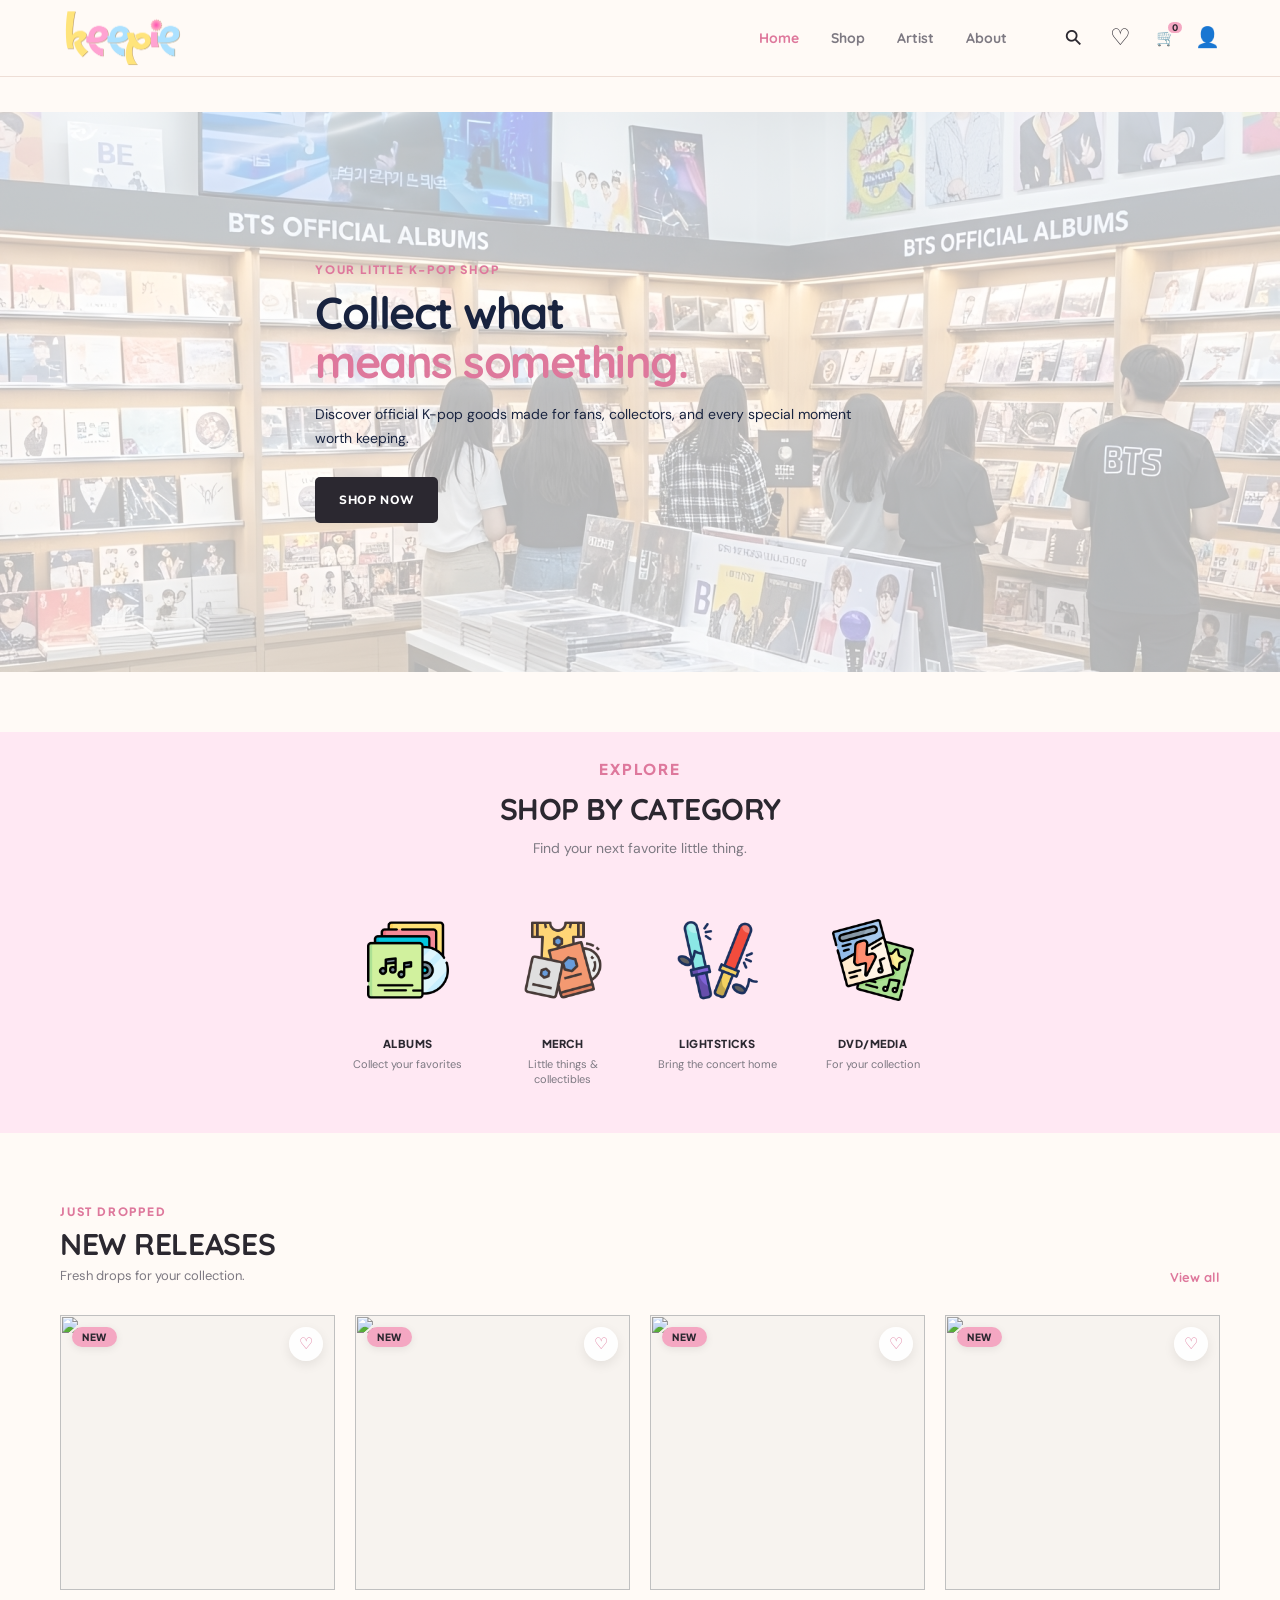
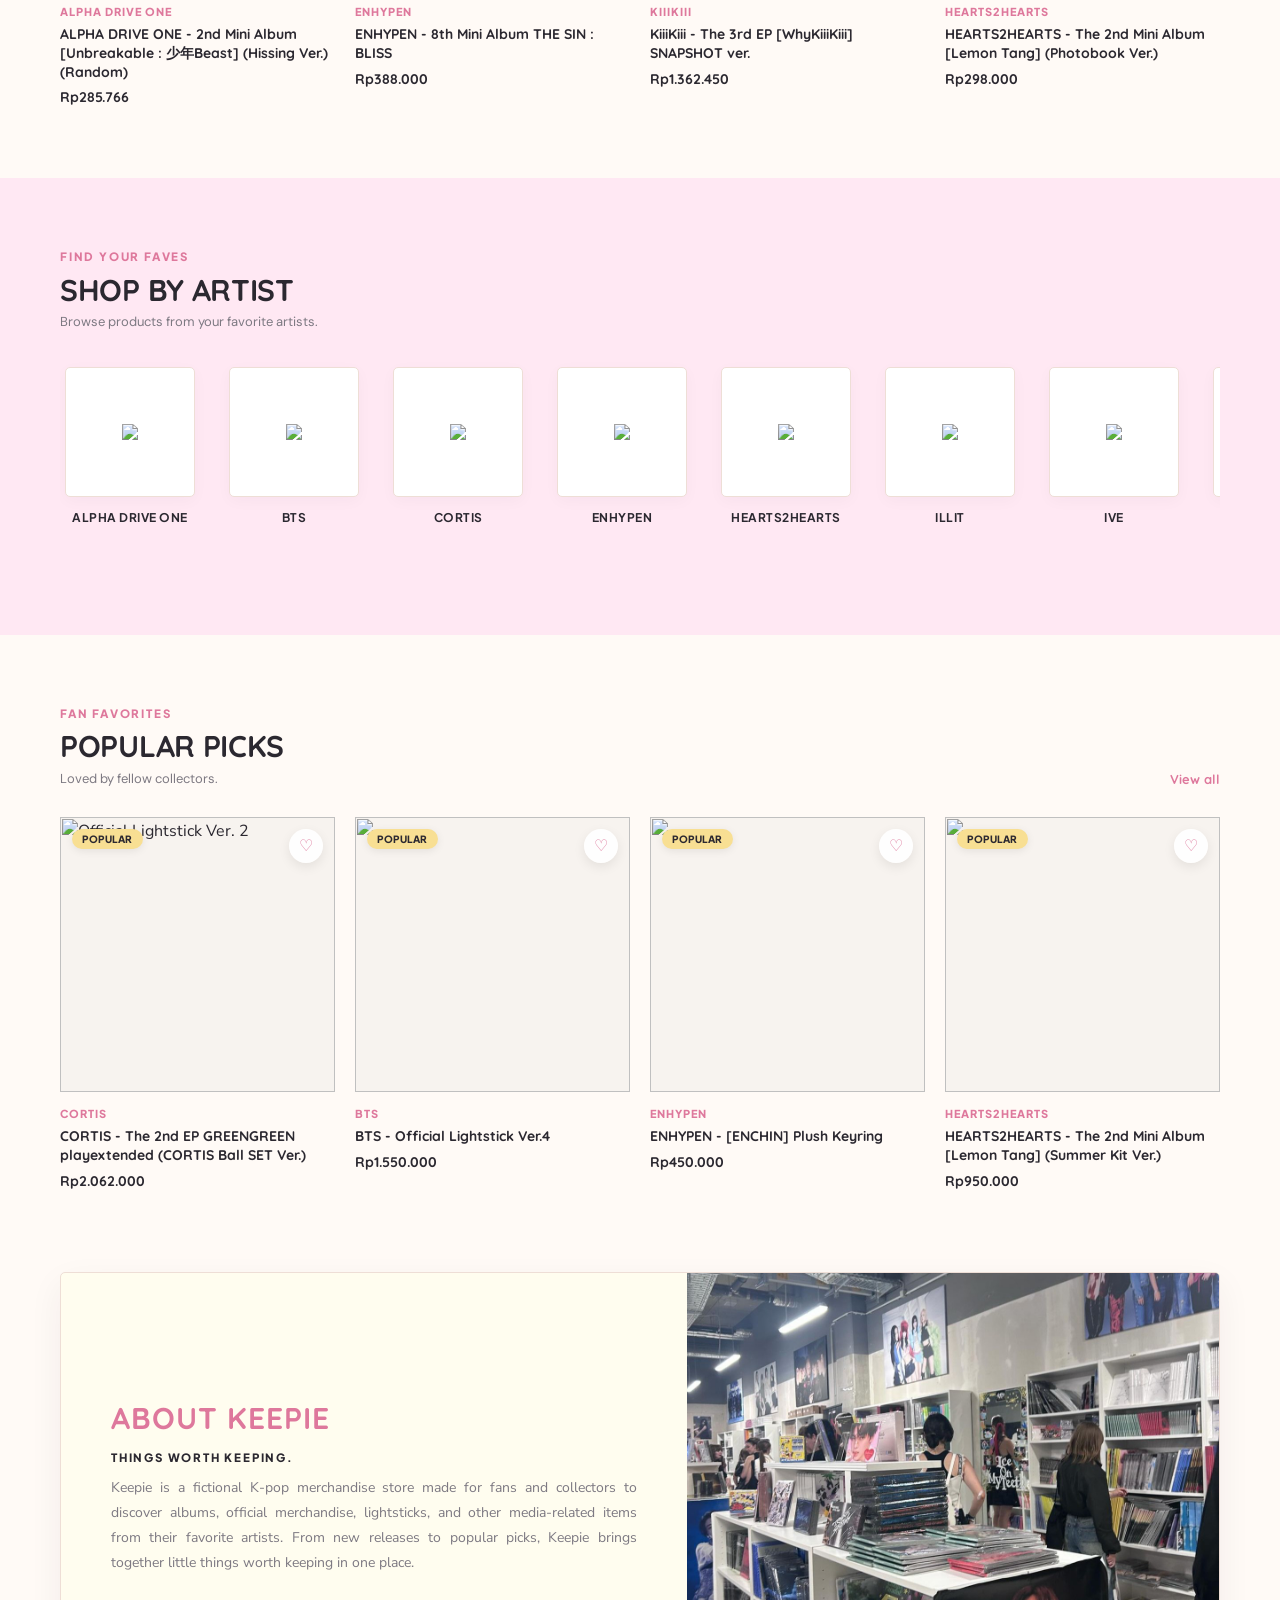
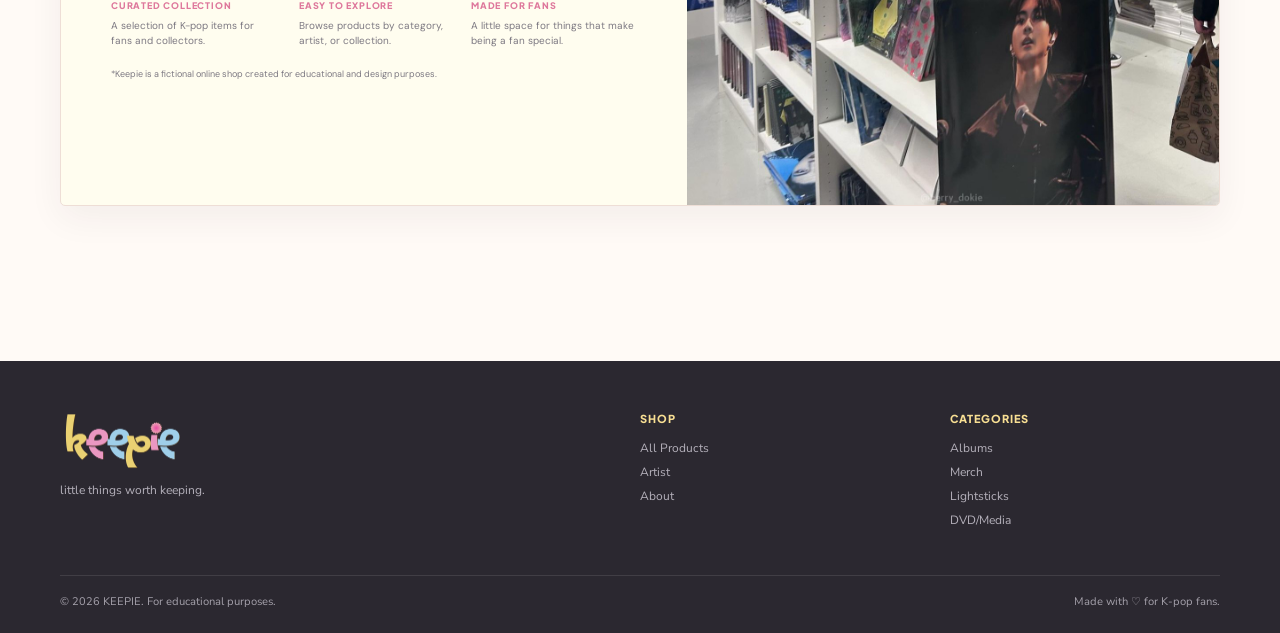
==== commit be6ae581: "Update index.html" ====
--- a/index.html
+++ b/index.html
@@ -374,7 +374,7 @@
             <a href="shop.html?category=albums">Albums</a>
             <a href="shop.html?category=merch">Merch</a>
             <a href="shop.html?category=lightsticks">Lightsticks</a>
-            <a href="shop.html?category=photocards">DVD/Media</a>
+            <a href="shop.html?category=dvd/media">DVD/Media</a>
         </div>
     </div>
     <div class="container footer-bottom">
